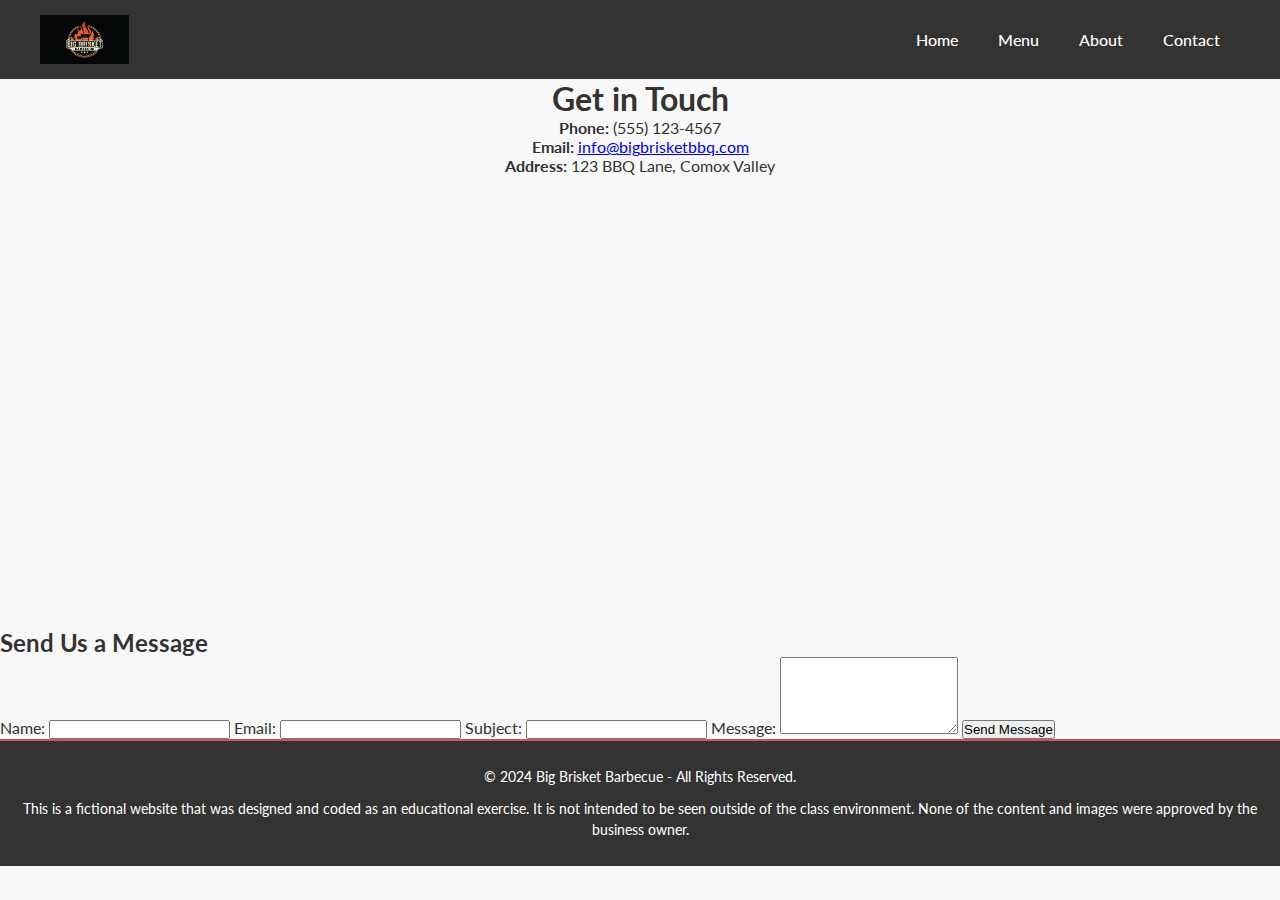
==== contact.html @ 1248a5b4 "Added contact page with contact info, Google map, and contact form." ====
<!DOCTYPE html>
<html lang="en">
<head>
    <meta charset="UTF-8">
    <meta name="viewport" content="width=device-width, initial-scale=1.0">
    <link rel="stylesheet" href="style.css">
    <link href="https://fonts.googleapis.com/css2?family=Oswald:wght@300;500&family=Lato:wght@400;700&display=swap" rel="stylesheet">
    <title>Contact Us - Big Brisket Barbecue</title>
</head>
<body>
    <!-- Header Section -->
    <header>
        <nav class="main-nav">
            <img src="images/logo.png" alt="Big Brisket Logo" class="logo">
            <input type="checkbox" id="menu-toggle" class="menu-toggle">
            <label for="menu-toggle" class="toggle-menu"><i class="fa fa-bars" aria-hidden="true"></i></label>
            <ul class="nav-links">
                <li><a href="homepage.html">Home</a></li>
                <li><a href="menu.html">Menu</a></li>
                <li><a href="about.html">About</a></li>
                <li><a href="contact.html">Contact</a></li>
            </ul>
        </nav>
    </header>

    <!-- Contact Section -->
    <section class="contact">
        <h1>Get in Touch</h1>
        <div class="contact-info">
            <p><strong>Phone:</strong> (555) 123-4567</p>
            <p><strong>Email:</strong> <a href="mailto:info@bigbrisketbbq.com">info@bigbrisketbbq.com</a></p>
            <p><strong>Address:</strong> 123 BBQ Lane, Comox Valley</p>
        </div>
        <!-- Embedded Google Map -->
        <div class="map">
            <iframe 
                src="https://www.google.com/maps/embed?pb=!1m18!1m12!1m3!1d3153.019963395917!2d-123.12164738468199!3d37.77926067975833!2m3!1f0!2f0!3f0!3m2!1i1024!2i768!4f13.1!3m3!1m2!1s0x8085808c0b0fbb33%3A0xa5f3b73c71a3e0f8!2sBBQ+Restaurant!5e0!3m2!1sen!2sus!4v1639536573056!5m2!1sen!2sus" 
                width="600" 
                height="450" 
                style="border:0;" 
                allowfullscreen="" 
                loading="lazy">
            </iframe>
        </div>
    </section>

    <!-- Contact Form Section -->
    <section class="contact-form">
        <h2>Send Us a Message</h2>
        <form action="submit_form.php" method="POST">
            <label for="name">Name:</label>
            <input type="text" id="name" name="name" required>

            <label for="email">Email:</label>
            <input type="email" id="email" name="email" required>

            <label for="subject">Subject:</label>
            <input type="text" id="subject" name="subject" required>

            <label for="message">Message:</label>
            <textarea id="message" name="message" rows="5" required></textarea>

            <button type="submit" class="btn-submit">Send Message</button>
        </form>
    </section>

    <!-- Footer -->
    <footer class="footer">
        <div class="footer-content">
            <p>&copy; 2024 Big Brisket Barbecue - All Rights Reserved.</p>
            <p>This is a fictional website that was designed and coded as an educational exercise. It is not intended to be seen outside of the class environment. None of the content and images were approved by the business owner.</p>
        </div>
    </footer>
</body>
</html>
---- style.css ----
/* Base Styles */
* {
    margin: 0;
    padding: 0;
    box-sizing: border-box;
}

body {
    font-family: 'Lato', sans-serif;
    background-color: #f8f8f8; /* Bright background */
    color: #333; /* Default text color */
}

/* Header and Navigation */
/* General Navigation Styles */
.main-nav {
    display: flex;
    justify-content: space-between; /* Space between logo and links */
    align-items: center; /* Center vertically */
    padding: 10px 20px;
    background-color: #333; /* Dark background */
    position: sticky; /* Sticky navbar */
    top: 0;
    z-index: 1000; /* Ensure it stays on top */
}

/* Logo */
.logo {
    max-width: 100px; /* Resize logo */
    height: auto;
}

/* Hide the Checkbox */
.menu-toggle {
    display: none; /* Hide the checkbox */
}

/* Hamburger Menu */
.toggle-menu {
    display: none; /* Hidden by default */
    color: white;
    font-size: 1.8rem;
    cursor: pointer;
    background: none;
    border: none;
}

/* Navigation Links */
.nav-links {
    list-style: none;
    display: flex; /* Default horizontal layout */
    gap: 20px; /* Space between links */
}

.nav-links a {
    color: white;
    text-decoration: none;
    font-weight: 500;
    font-size: 1rem;
    padding: 5px 10px;
    transition: background-color 0.3s ease;
}

.nav-links a:hover {
    background-color: #444;
    border-radius: 4px;
}

/* Mobile View */
@media (max-width: 768px) {
    .nav-links {
        display: none; /* Hide links by default */
        flex-direction: column; /* Stack links vertically */
        position: absolute;
        top: 60px; /* Place menu below header */
        right: 0;
        background-color: #333;
        width: 100%;
        border-radius: 5px;
        padding: 10px 0;
        z-index: 10;
        text-align: center;
    }

    .menu-toggle:checked ~ .nav-links {
        display: flex; /* Show menu when toggled */
    }

    .toggle-menu {
        display: block; /* Show hamburger icon in mobile */
    }
}

/* Desktop View */
@media (min-width: 768px) {
    .nav-links {
        display: flex; /* Always visible in desktop mode */
    }

    .toggle-menu {
        display: none; /* Hide hamburger icon in desktop */
    }
}

/* Hero Section */
.hero {
    text-align: center;
    padding: 20px; /* Add space around the section */
    background-color: #f5f5f5; /* Light background for contrast */
}

.hero h1 {
    font-size: 1.8rem; /* Slightly larger text for heading */
    color: #333; /* Dark gray text */
    margin-bottom: 10px; /* Space below heading */
}

.hero p {
    font-size: 1rem; /* Smaller text for subheading */
    color: #555; /* Medium gray text */
    margin-bottom: 20px; /* Space below paragraph */
}

/* Video Container */
.video-container {
    position: relative;
    width: 100%; /* Full width for responsiveness */
    padding-bottom: 56.25%; /* Maintain 16:9 aspect ratio */
    margin: 0 auto; /* Center the video */
    max-width: 600px; /* Limit maximum width for larger screens */
}

.video-container iframe {
    position: absolute;
    top: 0;
    left: 0;
    width: 100%;
    height: 100%;
    border: none; /* Remove default border */
    border-radius: 8px; /* Rounded corners */
}

/* Mobile View */



/* Testimonials Section */
.testimonial-container {
    padding: 20px;
    text-align: center;
    background-color: #fdf1e0;
    margin-top: 20px;
    border-radius: 8px;
}

.testimonial {
    background: #ffffff;
    padding: 15px;
    border-radius: 8px;
    margin: 15px auto;
    box-shadow: 0px 4px 8px rgba(0, 0, 0, 0.1);
    max-width: 90%;
    text-align: left;
}

.testimonial p {
    font-style: italic;
    color: #555;
    margin-bottom: 5px;
}

.testimonial span {
    display: block;
    text-align: right;
    font-weight: bold;
    margin-top: 5px;
    color: #333;
}

/* Upcoming Events Section */
.events {
    padding: 20px;
    background-color: #fdf1e0;
    text-align: center;
    border-radius: 8px;
    margin-top: 20px;
}

.events h2 {
    font-family: 'Oswald', sans-serif;
    color: #d9534f;
    font-size: 1.5rem;
    margin-bottom: 15px;
    border-bottom: 2px solid #d9534f;
    display: inline-block;
    padding-bottom: 5px;
}

.events p {
    color: #333;
    font-size: 1rem;
    margin: 10px 0;
}

/* Featured Dishes Section */
.featured-dishes {
    padding: 20px;
    text-align: center;
}

.carousel {
    display: flex;
    flex-direction: column; /* Stack items vertically for mobile */
    gap: 20px; /* Add spacing between items */
}

.carousel-item {
    max-width: 90%; /* Ensure the images fit within the screen */
    margin: 0 auto;
    box-shadow: 0px 4px 8px rgba(0, 0, 0, 0.1);
    border-radius: 8px; /* Add rounded corners */
}

.carousel-item img {
    width: 100%;
    border-radius: 8px;
    object-fit: cover; /* Ensure proper image scaling */
}

.carousel-item p {
    margin-top: 10px;
    font-size: 1rem;
    color: #333;
    text-align: center;
}


/* Footer Section */
.footer {
    padding: 20px;
    background-color: #333;
    color: white;
    text-align: center;
    font-size: 0.9rem;
    border-top: 2px solid #d9534f;
}

.footer-content p {
    margin: 10px 0;
    line-height: 1.5;
}
/* Desktop Styles */
@media (min-width: 768px) {
    .hero {
        padding: 30px; /* Increase padding for larger screens */
    }

    .hero h1 {
        font-size: 1.2rem; /* Increase font size */
    }

    .hero p {
        font-size: 1.2rem; /* Slightly larger text */
    }
}

  
    /* Testimonials Section */
    /* Centering "What Our Customers Say" in Desktop View */
@media (min-width: 768px) {
    .testimonials {
        text-align: center; /* Center-align the text */
        display: flex; /* Use flexbox for alignment */
        flex-direction: column; /* Keep content stacked vertically */
        justify-content: center; /* Center content vertically */
        align-items: center; /* Center content horizontally */
    }

    .testimonials h2 {
        margin: 20px 0; /* Add spacing around the heading */
        font-size: 2rem; /* Slightly larger font for desktop */
    }
}

    .testimonial p {
        font-size: 1.2rem;
        margin-bottom: 10px;
    }

    /* Upcoming Events Section */
    .events {
        padding: 40px 20px;
        max-width: 1200px;
        margin: 20px auto;
        box-shadow: 0px 6px 12px rgba(0, 0, 0, 0.1);
    }

    .events h2 {
        font-size: 2rem;
        margin-bottom: 20px;
        border-bottom: 3px solid #d9534f;
    }

    .events p {
        font-size: 1.2rem;
        margin: 10px 0;
    }

    /* Featured Dishes Section */
   /* Featured Dishes - Desktop Layout */
@media (min-width: 768px) {
    .featured-dishes {
        max-width: 1200px; /* Center the section within a container */
        margin: 0 auto; /* Align section to the center */
        padding: 40px 20px; /* Add spacing */
        text-align: center;
    }

    .carousel {
        display: flex; /* Arrange items in a row */
        justify-content: space-between; /* Add space between items */
        align-items: center; /* Align items vertically */
        flex-wrap: wrap; /* Allow wrapping if needed */
        gap: 20px; /* Add spacing between the items */
    }

    .carousel-item {
        flex: 1 1 calc(33.33% - 20px); /* Make each item take one-third of the row */
        max-width: calc(33.33% - 20px); /* Add max-width to ensure consistency */
        margin: 0; /* Remove extra margins */
        box-shadow: 0px 4px 8px rgba(0, 0, 0, 0.1); /* Soft shadow for cards */
        border-radius: 8px; /* Add rounded corners */
    }

    .carousel-item img {
        width: 100%; /* Ensure image takes full width of container */
        height: auto; /* Maintain aspect ratio */
        border-radius: 8px 8px 0 0; /* Rounded top corners */
    }

    .carousel-item p {
        margin-top: 10px;
        font-size: 1rem;
        color: #333;
        text-align: center; /* Keep text centered */
        padding: 10px; /* Add padding for better spacing */
    }
}


    /* Footer */
    @media (min-width: 768px) {
        .footer {
            padding: 20px 40px; /* Add more padding for desktop */
        }
    
        .footer-content {
            text-align: center; /* Center all text */
            display: flex;
            flex-direction: column; /* Stack content vertically */
            align-items: center; /* Ensure everything aligns in the center */
        }
    
        .footer-content p {
            margin: 10px 0; /* Add vertical spacing between paragraphs */
        }
    }
    /* General Styles */
body {
    font-family: 'Lato', sans-serif;
    margin: 0;
    padding: 0;
    background-color: #f8f8f8;
    color: #333;
}

h1, p {
    text-align: center;
}

/* Navigation Bar */
.main-nav {
    display: flex;
    align-items: center;
    justify-content: space-between;
    padding: 10px 15px;
    background-color: #333; /* Dark background */
    position: sticky; /* Stick to top */
    top: 0;
    z-index: 1000;
}

.logo {
    max-height: 50px;
}

.menu-toggle {
    display: none;
}

.toggle-menu {
    color: white;
    font-size: 1.5rem;
    cursor: pointer;
    display: block;
}

/* Navigation Links */
.nav-links {
    list-style: none;
    display: none; /* Hidden by default */
    flex-direction: column;
    position: absolute;
    top: 60px;
    right: 15px;
    background-color: #333;
    border-radius: 8px;
    padding: 10px;
    box-shadow: 0px 4px 8px rgba(0, 0, 0, 0.1);
}

.nav-links li {
    margin: 10px 0;
}

.nav-links a {
    text-decoration: none;
    color: white;
    font-weight: 500;
    transition: color 0.3s ease;
}

.nav-links a:hover {
    color: #d9534f; /* Accent color */
}

/* Show Navigation Links on Toggle */
.menu-toggle:checked ~ .nav-links {
    display: flex; /* Show menu */
}

/* Desktop Navigation */
@media (min-width: 768px) {
    .main-nav {
        display: flex;
        justify-content: space-between;
        align-items: center;
        padding: 10px 40px;
    }

    .toggle-menu {
        display: none; /* Hide hamburger menu */
    }

    .nav-links {
        display: flex; /* Show links horizontally */
        position: static;
        background-color: transparent;
        flex-direction: row;
        gap: 20px;
        box-shadow: none; /* Remove dropdown styling */
    }
}
/* Menu Items Section */
/* General Styles */
body {
    font-family: 'Lato', sans-serif;
    margin: 0;
    padding: 0;
    background-color: #f8f8f8;
    color: #333;
}

h1, p {
    text-align: center;
}

/* Navigation Bar */
.main-nav {
    display: flex;
    align-items: center;
    justify-content: space-between;
    padding: 10px 15px;
    background-color: #333; /* Dark background */
    position: sticky; /* Stick to top */
    top: 0;
    z-index: 1000;
}

.logo {
    max-height: 50px;
}

.menu-toggle {
    display: none;
}

.toggle-menu {
    color: white;
    font-size: 1.5rem;
    cursor: pointer;
    display: block;
}


/* Show Navigation Links on Toggle */
.menu-toggle:checked ~ .nav-links {
    display: flex; /* Show menu */
}

/* Desktop Navigation */
@media (min-width: 768px) {
    .main-nav {
        display: flex;
        justify-content: space-between;
        align-items: center;
        padding: 10px 40px;
    }

    .toggle-menu {
        display: none; /* Hide hamburger menu */
    }

    .nav-links {
        display: flex; /* Show links horizontally */
        position: static;
        background-color: transparent;
        flex-direction: row;
        gap: 20px;
        box-shadow: none; /* Remove dropdown styling */
    }
}

/* General Styles for Menu Section */
.menu-items {
    text-align: center;
    padding: 40px 20px;
}

.menu-items h2 {
    font-family: 'Oswald', sans-serif;
    color: #d9534f;
    margin-bottom: 10px;
}

/* Mobile Menu Navigation */
.menu-nav {
    display: flex;
    flex-direction: column; /* Stack buttons vertically */
    align-items: center; /* Center-align the buttons */
    gap: 15px; /* Space between buttons */
    margin: 20px 0; /* Add margin for spacing */
}

.menu-nav a {
    display: inline-block; /* Ensure proper button structure */
    color: #d9534f; /* Button text color */
    font-weight: bold;
    text-decoration: none;
    border: 2px solid #d9534f; /* Button border color */
    padding: 10px 15px; /* Button padding for size */
    border-radius: 10px; /* Rounded corners for buttons */
    text-align: center;
    transition: all 0.3s ease-in-out; /* Smooth hover effect */
    width: 90%; /* Full-width buttons with slight margin */
    max-width: 300px; /* Cap button width */
}

.menu-nav a:hover {
    background-color: #d9534f; /* Fill background on hover */
    color: white; /* Text color on hover */
    transform: scale(1.05); /* Slight hover animation */
}

.menu-category {
    background: white;
    padding: 20px;
    margin-bottom: 20px;
    border-radius: 10px;
    box-shadow: 0 4px 8px rgba(0, 0, 0, 0.1);
    text-align: left;
}

.menu-category h3 {
    color: #d9534f;
    font-family: 'Oswald', sans-serif;
    border-bottom: 3px solid #d9534f;
    padding-bottom: 5px;
    margin-bottom: 15px;
}

.menu-category li {
    margin-bottom: 15px;
}

.menu-category li strong {
    display: block;
    margin-bottom: 5px;
}

.menu-category li p {
    margin-left: 15px;
    color: #555;
}

.badge {
    background-color: #d9534f;
    color: white;
    padding: 2px 6px;
    border-radius: 5px;
    font-size: 0.9rem;
}

/* Footer */
.footer {
    background-color: #333;
    color: white;
    text-align: center;
    padding: 20px;
}

.footer p {
    margin: 5px 0;
}

/* Desktop-Specific Styles */
@media (min-width: 768px) {
    .nav-links {
        display: flex;
        gap: 20px;
    }

    .menu-category {
        display: grid;
        grid-template-columns: repeat(2, 1fr);
        gap: 20px;
        text-align: left;
    }

    .menu-category h3 {
        grid-column: span 2;
        text-align: center;
    }

    .menu-items {
        max-width: 1200px;
        margin: 0 auto;
    }
}

/* Mobile-Specific Styles */
@media (max-width: 768px) {
    .menu-toggle {
        display: block;
    }

    .nav-links {
        display: none;
        flex-direction: column;
        background-color: #333;
        position: absolute;
        top: 60px;
        right: 10px;
        width: 200px;
        border-radius: 5px;
        padding: 10px;
    }

    .menu-toggle:checked ~ .nav-links {
        display: flex;
    }

    .hamburger-icon {
        font-size: 1.5rem;
        color: white;
        cursor: pointer;
    }

    .menu-category {
        text-align: center;
    }

    .menu-category h3 {
        text-align: center;
    }

    .menu-category li p {
        text-align: center;
    }
}
/* Hide the checkbox used for mobile menu toggle */
.menu-toggle {
    display: none; /* Completely hide the checkbox */
}


.footer {
    background-color: #333;
    color: white;
    text-align: center;
    padding: 20px;
}

.footer-content p {
    margin: 5px 0;
    line-height: 1.5;
    font-size: 0.9rem;
}
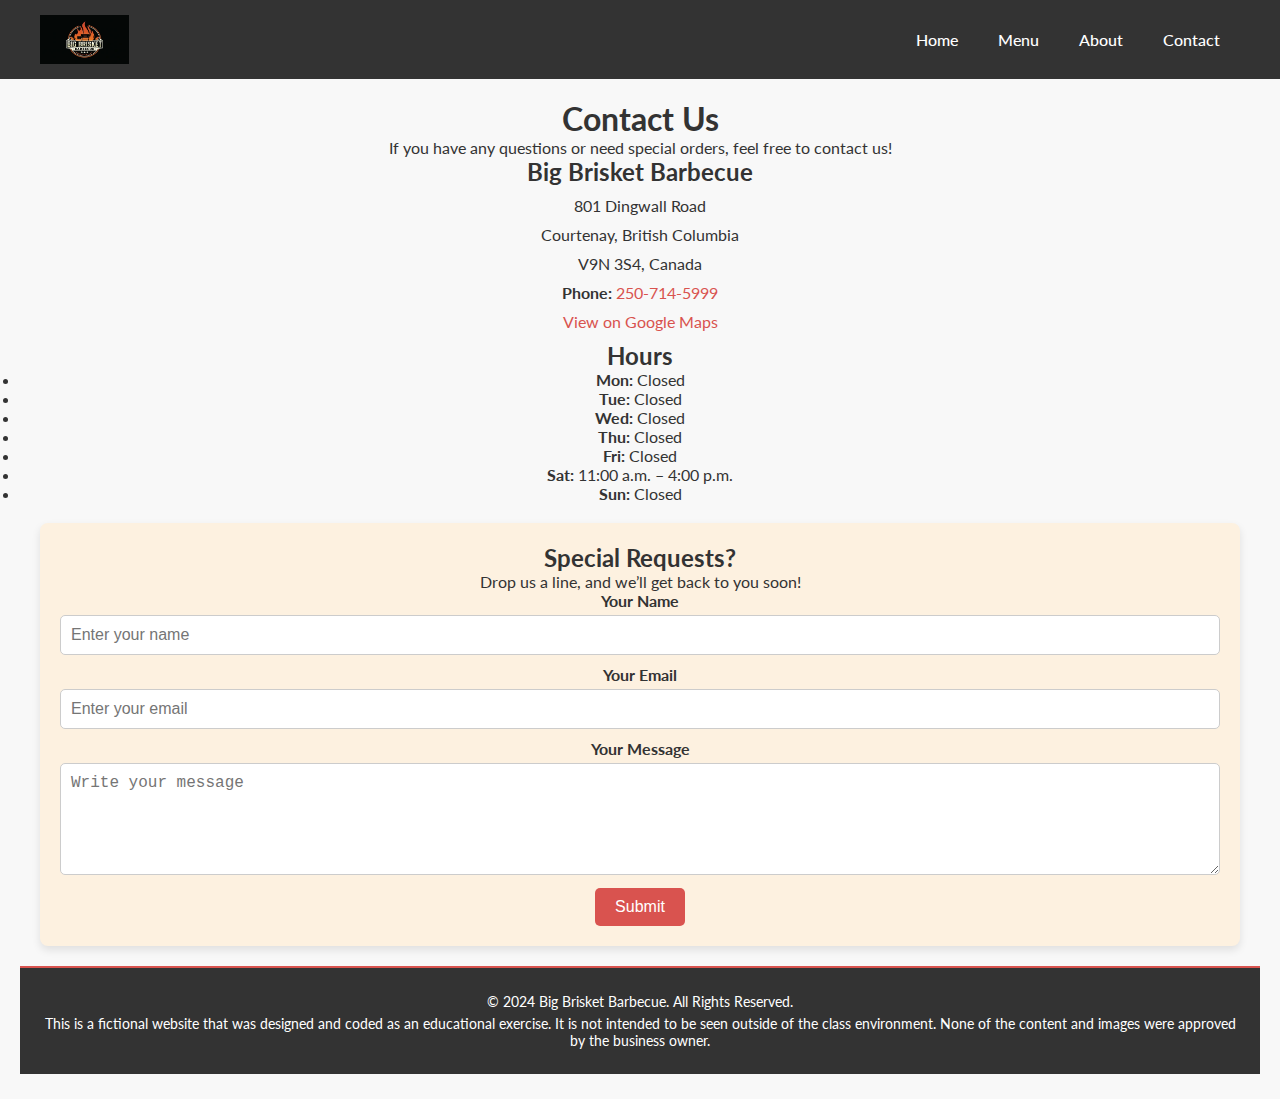
==== commit 4acf902c: "add responsive navigation bar with pure CSS for mobile and desktop  Changes:" ====
--- a/contact.html
+++ b/contact.html
@@ -3,17 +3,17 @@
 <head>
     <meta charset="UTF-8">
     <meta name="viewport" content="width=device-width, initial-scale=1.0">
+    <title>Contact Us - Big Brisket Barbecue</title>
     <link rel="stylesheet" href="style.css">
-    <link href="https://fonts.googleapis.com/css2?family=Oswald:wght@300;500&family=Lato:wght@400;700&display=swap" rel="stylesheet">
-    <title>Contact Us - Big Brisket Barbecue</title>
+    <link href="https://fonts.googleapis.com/css2?family=Lato:wght@400;700&family=Oswald:wght@400;700&display=swap" rel="stylesheet">
 </head>
 <body>
-    <!-- Header Section -->
+    <!-- Navigation Bar -->
     <header>
         <nav class="main-nav">
             <img src="images/logo.png" alt="Big Brisket Logo" class="logo">
             <input type="checkbox" id="menu-toggle" class="menu-toggle">
-            <label for="menu-toggle" class="toggle-menu"><i class="fa fa-bars" aria-hidden="true"></i></label>
+            <label for="menu-toggle" class="toggle-menu">&#9776;</label>
             <ul class="nav-links">
                 <li><a href="homepage.html">Home</a></li>
                 <li><a href="menu.html">Menu</a></li>
@@ -25,51 +25,63 @@
 
     <!-- Contact Section -->
     <section class="contact">
-        <h1>Get in Touch</h1>
+        <div class="contact-header">
+            <h1>Contact Us</h1>
+            <p>If you have any questions or need special orders, feel free to contact us!</p>
+        </div>
+
         <div class="contact-info">
-            <p><strong>Phone:</strong> (555) 123-4567</p>
-            <p><strong>Email:</strong> <a href="mailto:info@bigbrisketbbq.com">info@bigbrisketbbq.com</a></p>
-            <p><strong>Address:</strong> 123 BBQ Lane, Comox Valley</p>
+            <!-- Address Section -->
+            <div class="address">
+                <h2>Big Brisket Barbecue</h2>
+                <p>801 Dingwall Road</p>
+                <p>Courtenay, British Columbia</p>
+                <p>V9N 3S4, Canada</p>
+                <p><strong>Phone:</strong> <a href="tel:+12507145999">250-714-5999</a></p>
+                <p><a href="https://maps.app.goo.gl/GcPsUvHPYrSBMz1x8" target="_blank">View on Google Maps</a></p>
+            </div>
+
+            <!-- Hours Section -->
+            <div class="hours">
+                <h2>Hours</h2>
+                <ul>
+                    <li><strong>Mon:</strong> Closed</li>
+                    <li><strong>Tue:</strong> Closed</li>
+                    <li><strong>Wed:</strong> Closed</li>
+                    <li><strong>Thu:</strong> Closed</li>
+                    <li><strong>Fri:</strong> Closed</li>
+                    <li><strong>Sat:</strong> 11:00 a.m. – 4:00 p.m.</li>
+                    <li><strong>Sun:</strong> Closed</li>
+                </ul>
+            </div>
         </div>
-        <!-- Embedded Google Map -->
-        <div class="map">
-            <iframe 
-                src="https://www.google.com/maps/embed?pb=!1m18!1m12!1m3!1d3153.019963395917!2d-123.12164738468199!3d37.77926067975833!2m3!1f0!2f0!3f0!3m2!1i1024!2i768!4f13.1!3m3!1m2!1s0x8085808c0b0fbb33%3A0xa5f3b73c71a3e0f8!2sBBQ+Restaurant!5e0!3m2!1sen!2sus!4v1639536573056!5m2!1sen!2sus" 
-                width="600" 
-                height="450" 
-                style="border:0;" 
-                allowfullscreen="" 
-                loading="lazy">
-            </iframe>
+
+        <!-- Contact Form Section -->
+        <div class="contact-form">
+            <h2>Special Requests?</h2>
+            <p>Drop us a line, and we’ll get back to you soon!</p>
+            <form>
+                <div class="form-group">
+                    <label for="name">Your Name</label>
+                    <input type="text" id="name" name="name" placeholder="Enter your name" required>
+                </div>
+                <div class="form-group">
+                    <label for="email">Your Email</label>
+                    <input type="email" id="email" name="email" placeholder="Enter your email" required>
+                </div>
+                <div class="form-group">
+                    <label for="message">Your Message</label>
+                    <textarea id="message" name="message" placeholder="Write your message" rows="5" required></textarea>
+                </div>
+                <button type="submit" class="btn-submit">Submit</button>
+            </form>
         </div>
+
+        <!-- Footer Section -->
+        <footer class="footer">
+            <p>&copy; 2024 Big Brisket Barbecue. All Rights Reserved.</p>
+            <p>This is a fictional website that was designed and coded as an educational exercise. It is not intended to be seen outside of the class environment. None of the content and images were approved by the business owner.</p>
+        </footer>
     </section>
-
-    <!-- Contact Form Section -->
-    <section class="contact-form">
-        <h2>Send Us a Message</h2>
-        <form action="submit_form.php" method="POST">
-            <label for="name">Name:</label>
-            <input type="text" id="name" name="name" required>
-
-            <label for="email">Email:</label>
-            <input type="email" id="email" name="email" required>
-
-            <label for="subject">Subject:</label>
-            <input type="text" id="subject" name="subject" required>
-
-            <label for="message">Message:</label>
-            <textarea id="message" name="message" rows="5" required></textarea>
-
-            <button type="submit" class="btn-submit">Send Message</button>
-        </form>
-    </section>
-
-    <!-- Footer -->
-    <footer class="footer">
-        <div class="footer-content">
-            <p>&copy; 2024 Big Brisket Barbecue - All Rights Reserved.</p>
-            <p>This is a fictional website that was designed and coded as an educational exercise. It is not intended to be seen outside of the class environment. None of the content and images were approved by the business owner.</p>
-        </div>
-    </footer>
 </body>
 </html>
--- a/style.css
+++ b/style.css
@@ -706,3 +706,70 @@
     line-height: 1.5;
     font-size: 0.9rem;
 }
+/* Contact Section */
+.contact {
+    text-align: center;
+    padding: 20px;
+}
+
+.contact-info p {
+    margin: 10px 0;
+    font-size: 1rem;
+    color: #333;
+}
+
+.contact-info a {
+    color: #d9534f;
+    text-decoration: none;
+}
+
+.contact-info a:hover {
+    text-decoration: underline;
+}
+
+/* Map */
+.map iframe {
+    width: 100%;
+    height: 300px;
+    border-radius: 8px;
+    margin: 20px 0;
+}
+
+/* Contact Form */
+.contact-form {
+    padding: 20px;
+    background-color: #fdf1e0;
+    border-radius: 8px;
+    margin: 20px;
+    box-shadow: 0px 4px 8px rgba(0, 0, 0, 0.1);
+}
+
+.contact-form label {
+    display: block;
+    margin-bottom: 5px;
+    font-weight: bold;
+}
+
+.contact-form input,
+.contact-form textarea {
+    width: 100%;
+    padding: 10px;
+    margin-bottom: 10px;
+    border: 1px solid #ccc;
+    border-radius: 5px;
+    font-size: 1rem;
+}
+
+.contact-form button {
+    background-color: #d9534f;
+    color: white;
+    border: none;
+    padding: 10px 20px;
+    font-size: 1rem;
+    border-radius: 5px;
+    cursor: pointer;
+}
+
+.contact-form button:hover {
+    background-color: #c43d37;
+}
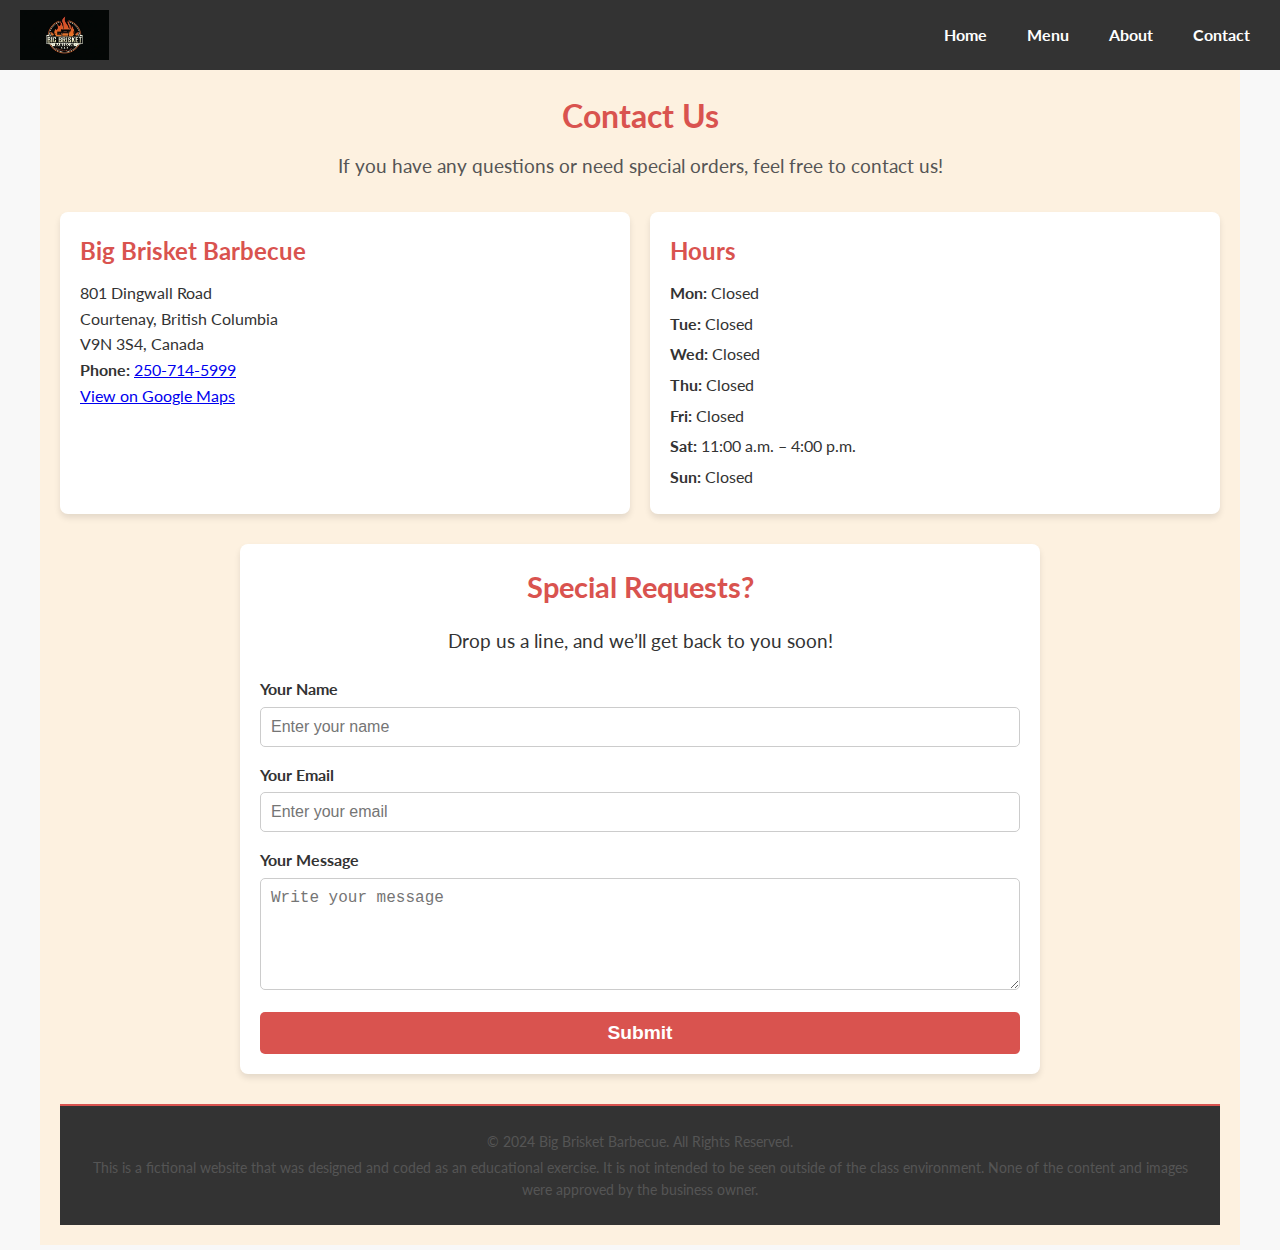
==== commit fc8d018c: "updatee index .html" ====
--- a/contact.html
+++ b/contact.html
@@ -15,7 +15,7 @@
             <input type="checkbox" id="menu-toggle" class="menu-toggle">
             <label for="menu-toggle" class="toggle-menu">&#9776;</label>
             <ul class="nav-links">
-                <li><a href="homepage.html">Home</a></li>
+                <li><a href="index.html">Home</a></li>
                 <li><a href="menu.html">Menu</a></li>
                 <li><a href="about.html">About</a></li>
                 <li><a href="contact.html">Contact</a></li>
--- a/style.css
+++ b/style.css
@@ -1,4 +1,4 @@
-/* Base Styles */
+/* General Reset */
 * {
     margin: 0;
     padding: 0;
@@ -7,56 +7,57 @@
 
 body {
     font-family: 'Lato', sans-serif;
-    background-color: #f8f8f8; /* Bright background */
-    color: #333; /* Default text color */
-}
-
-/* Header and Navigation */
-/* General Navigation Styles */
+    background-color: #f8f8f8;
+    color: #333;
+}
+
+/* General Styles */
+* {
+    margin: 0;
+    padding: 0;
+    box-sizing: border-box;
+}
+
+body {
+    font-family: 'Lato', sans-serif;
+    background-color: #f8f8f8;
+    color: #333;
+    line-height: 1.6;
+}
+
+/* Header */
 .main-nav {
     display: flex;
-    justify-content: space-between; /* Space between logo and links */
-    align-items: center; /* Center vertically */
+    align-items: center;
+    justify-content: space-between;
     padding: 10px 20px;
-    background-color: #333; /* Dark background */
-    position: sticky; /* Sticky navbar */
+    background-color: #333;
+    position: sticky;
     top: 0;
-    z-index: 1000; /* Ensure it stays on top */
-}
-
-/* Logo */
+    z-index: 1000;
+}
+
 .logo {
-    max-width: 100px; /* Resize logo */
-    height: auto;
-}
-
-/* Hide the Checkbox */
-.menu-toggle {
-    display: none; /* Hide the checkbox */
-}
-
-/* Hamburger Menu */
+    max-height: 50px;
+}
+
 .toggle-menu {
-    display: none; /* Hidden by default */
-    color: white;
-    font-size: 1.8rem;
+    display: none;
+    color: white;
+    font-size: 1.5rem;
     cursor: pointer;
-    background: none;
-    border: none;
-}
-
-/* Navigation Links */
+}
+
 .nav-links {
+    display: flex;
+    gap: 15px;
     list-style: none;
-    display: flex; /* Default horizontal layout */
-    gap: 20px; /* Space between links */
 }
 
 .nav-links a {
     color: white;
     text-decoration: none;
-    font-weight: 500;
-    font-size: 1rem;
+    font-weight: bold;
     padding: 5px 10px;
     transition: background-color 0.3s ease;
 }
@@ -65,69 +66,63 @@
     background-color: #444;
     border-radius: 4px;
 }
+iframe {
+    border: none; /* Removes the border around the iframe */
+}
+
 
 /* Mobile View */
 @media (max-width: 768px) {
     .nav-links {
-        display: none; /* Hide links by default */
-        flex-direction: column; /* Stack links vertically */
+        display: none;
+        flex-direction: column;
         position: absolute;
-        top: 60px; /* Place menu below header */
+        top: 60px;
         right: 0;
         background-color: #333;
         width: 100%;
-        border-radius: 5px;
         padding: 10px 0;
-        z-index: 10;
         text-align: center;
     }
 
     .menu-toggle:checked ~ .nav-links {
-        display: flex; /* Show menu when toggled */
+        display: flex;
     }
 
     .toggle-menu {
-        display: block; /* Show hamburger icon in mobile */
-    }
-}
-
-/* Desktop View */
-@media (min-width: 768px) {
-    .nav-links {
-        display: flex; /* Always visible in desktop mode */
-    }
-
-    .toggle-menu {
-        display: none; /* Hide hamburger icon in desktop */
+        display: block;
     }
 }
 
 /* Hero Section */
 .hero {
     text-align: center;
-    padding: 20px; /* Add space around the section */
-    background-color: #f5f5f5; /* Light background for contrast */
+    padding: 20px;
+    background-color: #f5f5f5;
 }
 
 .hero h1 {
-    font-size: 1.8rem; /* Slightly larger text for heading */
-    color: #333; /* Dark gray text */
-    margin-bottom: 10px; /* Space below heading */
+    font-size: 2rem;
+    color: #333;
+    margin-bottom: 10px;
 }
 
 .hero p {
-    font-size: 1rem; /* Smaller text for subheading */
-    color: #555; /* Medium gray text */
-    margin-bottom: 20px; /* Space below paragraph */
-}
-
-/* Video Container */
+    font-size: 1.2rem;
+    color: #555;
+    margin-bottom: 20px;
+}
+
+/* Video Section */
 .video-container {
     position: relative;
-    width: 100%; /* Full width for responsiveness */
-    padding-bottom: 56.25%; /* Maintain 16:9 aspect ratio */
-    margin: 0 auto; /* Center the video */
-    max-width: 600px; /* Limit maximum width for larger screens */
+    width: 100%;
+    padding-bottom: 56.25%;
+    margin: 20px auto;
+    max-width: 600px;
+    border-radius: 8px;
+    overflow: hidden;
+    box-shadow: 0px 4px 8px rgba(0, 0, 0, 0.1);
 }
 
 .video-container iframe {
@@ -136,479 +131,134 @@
     left: 0;
     width: 100%;
     height: 100%;
-    border: none; /* Remove default border */
-    border-radius: 8px; /* Rounded corners */
-}
-
-/* Mobile View */
-
-
+    border: none;
+}
 
 /* Testimonials Section */
 .testimonial-container {
-    padding: 20px;
-    text-align: center;
-    background-color: #fdf1e0;
-    margin-top: 20px;
-    border-radius: 8px;
-}
-
+    text-align: center;
+    background-color: #fdf1e0; /* Light warm background */
+    padding: 20px;
+    border-radius: 8px; /* Rounded corners */
+    margin: 20px auto;
+    max-width: 800px; /* Center the container and set a max width */
+    box-shadow: 0px 4px 8px rgba(0, 0, 0, 0.1); /* Add subtle shadow */
+}
+
+
+
+/* Individual Testimonial */
 .testimonial {
-    background: #ffffff;
-    padding: 15px;
-    border-radius: 8px;
-    margin: 15px auto;
-    box-shadow: 0px 4px 8px rgba(0, 0, 0, 0.1);
-    max-width: 90%;
-    text-align: left;
-}
-
+    background: #ffffff; /* White card background */
+    padding: 10px;
+    border-radius: 8px;
+    margin: 15px auto; /* Vertical spacing between testimonials */
+    max-width: 600px; /* Limit the width of each testimonial */
+    box-shadow: 0px 4px 8px rgba(0, 0, 0, 0.1); /* Card shadow */
+    display: flex; /* Use flexbox for better alignment */
+    flex-direction: column; /* Stack content vertically */
+    justify-content: space-between; /* Space between text and signature */
+    gap: 10px;
+}
+.testimonials h2{
+    text-align: center;
+}
+/* Testimonial Text */
 .testimonial p {
     font-style: italic;
     color: #555;
-    margin-bottom: 5px;
-}
-
+    font-size: 1.1rem;
+    line-height: 1.6;
+    margin: 0;
+}
+
+/* Testimonial Signature */
 .testimonial span {
-    display: block;
     text-align: right;
     font-weight: bold;
-    margin-top: 5px;
-    color: #333;
-}
-
+    margin-top: 10px;
+    font-size: 1rem;
+    color: #333;
+}
+
+/* Desktop-specific Media Query */
+@media (min-width: 768px) {
+    .testimonial-container {
+        max-width: 1200px; /* Adjust width for desktop view */
+    }
+
+    .testimonial {
+        flex: 0 0 calc(50% - 20px); /* Two testimonials per row */
+        padding: 25px; /* Increase padding for desktop */
+    }
+}
+
+/* Mobile-specific Styles */
+@media (max-width: 768px) {
+    .testimonial {
+        flex: 0 0 100%; /* Full width for smaller screens */
+    }
+}
+/* Mobile-specific Styles */
+@media (max-width: 768px) {
+    .testimonial {
+        flex: 0 0 100%; /* Full width for smaller screens */
+    }
+}
 /* Upcoming Events Section */
 .events {
+    text-align: center;
     padding: 20px;
     background-color: #fdf1e0;
-    text-align: center;
-    border-radius: 8px;
-    margin-top: 20px;
+    border-radius: 8px;
+    margin: 20px auto;
+    max-width: 800px;
 }
 
 .events h2 {
     font-family: 'Oswald', sans-serif;
     color: #d9534f;
-    font-size: 1.5rem;
-    margin-bottom: 15px;
-    border-bottom: 2px solid #d9534f;
-    display: inline-block;
-    padding-bottom: 5px;
+    font-size: 1.8rem;
+    margin-bottom: 10px;
 }
 
 .events p {
     color: #333;
-    font-size: 1rem;
+    font-size: 1.2rem;
     margin: 10px 0;
 }
 
 /* Featured Dishes Section */
 .featured-dishes {
-    padding: 20px;
-    text-align: center;
+    text-align: center;
+    padding: 20px;
+    margin: 20px auto;
 }
 
 .carousel {
     display: flex;
-    flex-direction: column; /* Stack items vertically for mobile */
-    gap: 20px; /* Add spacing between items */
+    flex-direction: column;
+    gap: 20px;
 }
 
 .carousel-item {
-    max-width: 90%; /* Ensure the images fit within the screen */
+    max-width: 90%;
     margin: 0 auto;
     box-shadow: 0px 4px 8px rgba(0, 0, 0, 0.1);
-    border-radius: 8px; /* Add rounded corners */
+    border-radius: 8px;
 }
 
 .carousel-item img {
     width: 100%;
-    border-radius: 8px;
-    object-fit: cover; /* Ensure proper image scaling */
+    height: auto;
+    border-radius: 8px;
+    object-fit: cover;
 }
 
 .carousel-item p {
     margin-top: 10px;
     font-size: 1rem;
     color: #333;
-    text-align: center;
-}
-
-
-/* Footer Section */
-.footer {
-    padding: 20px;
-    background-color: #333;
-    color: white;
-    text-align: center;
-    font-size: 0.9rem;
-    border-top: 2px solid #d9534f;
-}
-
-.footer-content p {
-    margin: 10px 0;
-    line-height: 1.5;
-}
-/* Desktop Styles */
-@media (min-width: 768px) {
-    .hero {
-        padding: 30px; /* Increase padding for larger screens */
-    }
-
-    .hero h1 {
-        font-size: 1.2rem; /* Increase font size */
-    }
-
-    .hero p {
-        font-size: 1.2rem; /* Slightly larger text */
-    }
-}
-
-  
-    /* Testimonials Section */
-    /* Centering "What Our Customers Say" in Desktop View */
-@media (min-width: 768px) {
-    .testimonials {
-        text-align: center; /* Center-align the text */
-        display: flex; /* Use flexbox for alignment */
-        flex-direction: column; /* Keep content stacked vertically */
-        justify-content: center; /* Center content vertically */
-        align-items: center; /* Center content horizontally */
-    }
-
-    .testimonials h2 {
-        margin: 20px 0; /* Add spacing around the heading */
-        font-size: 2rem; /* Slightly larger font for desktop */
-    }
-}
-
-    .testimonial p {
-        font-size: 1.2rem;
-        margin-bottom: 10px;
-    }
-
-    /* Upcoming Events Section */
-    .events {
-        padding: 40px 20px;
-        max-width: 1200px;
-        margin: 20px auto;
-        box-shadow: 0px 6px 12px rgba(0, 0, 0, 0.1);
-    }
-
-    .events h2 {
-        font-size: 2rem;
-        margin-bottom: 20px;
-        border-bottom: 3px solid #d9534f;
-    }
-
-    .events p {
-        font-size: 1.2rem;
-        margin: 10px 0;
-    }
-
-    /* Featured Dishes Section */
-   /* Featured Dishes - Desktop Layout */
-@media (min-width: 768px) {
-    .featured-dishes {
-        max-width: 1200px; /* Center the section within a container */
-        margin: 0 auto; /* Align section to the center */
-        padding: 40px 20px; /* Add spacing */
-        text-align: center;
-    }
-
-    .carousel {
-        display: flex; /* Arrange items in a row */
-        justify-content: space-between; /* Add space between items */
-        align-items: center; /* Align items vertically */
-        flex-wrap: wrap; /* Allow wrapping if needed */
-        gap: 20px; /* Add spacing between the items */
-    }
-
-    .carousel-item {
-        flex: 1 1 calc(33.33% - 20px); /* Make each item take one-third of the row */
-        max-width: calc(33.33% - 20px); /* Add max-width to ensure consistency */
-        margin: 0; /* Remove extra margins */
-        box-shadow: 0px 4px 8px rgba(0, 0, 0, 0.1); /* Soft shadow for cards */
-        border-radius: 8px; /* Add rounded corners */
-    }
-
-    .carousel-item img {
-        width: 100%; /* Ensure image takes full width of container */
-        height: auto; /* Maintain aspect ratio */
-        border-radius: 8px 8px 0 0; /* Rounded top corners */
-    }
-
-    .carousel-item p {
-        margin-top: 10px;
-        font-size: 1rem;
-        color: #333;
-        text-align: center; /* Keep text centered */
-        padding: 10px; /* Add padding for better spacing */
-    }
-}
-
-
-    /* Footer */
-    @media (min-width: 768px) {
-        .footer {
-            padding: 20px 40px; /* Add more padding for desktop */
-        }
-    
-        .footer-content {
-            text-align: center; /* Center all text */
-            display: flex;
-            flex-direction: column; /* Stack content vertically */
-            align-items: center; /* Ensure everything aligns in the center */
-        }
-    
-        .footer-content p {
-            margin: 10px 0; /* Add vertical spacing between paragraphs */
-        }
-    }
-    /* General Styles */
-body {
-    font-family: 'Lato', sans-serif;
-    margin: 0;
-    padding: 0;
-    background-color: #f8f8f8;
-    color: #333;
-}
-
-h1, p {
-    text-align: center;
-}
-
-/* Navigation Bar */
-.main-nav {
-    display: flex;
-    align-items: center;
-    justify-content: space-between;
-    padding: 10px 15px;
-    background-color: #333; /* Dark background */
-    position: sticky; /* Stick to top */
-    top: 0;
-    z-index: 1000;
-}
-
-.logo {
-    max-height: 50px;
-}
-
-.menu-toggle {
-    display: none;
-}
-
-.toggle-menu {
-    color: white;
-    font-size: 1.5rem;
-    cursor: pointer;
-    display: block;
-}
-
-/* Navigation Links */
-.nav-links {
-    list-style: none;
-    display: none; /* Hidden by default */
-    flex-direction: column;
-    position: absolute;
-    top: 60px;
-    right: 15px;
-    background-color: #333;
-    border-radius: 8px;
-    padding: 10px;
-    box-shadow: 0px 4px 8px rgba(0, 0, 0, 0.1);
-}
-
-.nav-links li {
-    margin: 10px 0;
-}
-
-.nav-links a {
-    text-decoration: none;
-    color: white;
-    font-weight: 500;
-    transition: color 0.3s ease;
-}
-
-.nav-links a:hover {
-    color: #d9534f; /* Accent color */
-}
-
-/* Show Navigation Links on Toggle */
-.menu-toggle:checked ~ .nav-links {
-    display: flex; /* Show menu */
-}
-
-/* Desktop Navigation */
-@media (min-width: 768px) {
-    .main-nav {
-        display: flex;
-        justify-content: space-between;
-        align-items: center;
-        padding: 10px 40px;
-    }
-
-    .toggle-menu {
-        display: none; /* Hide hamburger menu */
-    }
-
-    .nav-links {
-        display: flex; /* Show links horizontally */
-        position: static;
-        background-color: transparent;
-        flex-direction: row;
-        gap: 20px;
-        box-shadow: none; /* Remove dropdown styling */
-    }
-}
-/* Menu Items Section */
-/* General Styles */
-body {
-    font-family: 'Lato', sans-serif;
-    margin: 0;
-    padding: 0;
-    background-color: #f8f8f8;
-    color: #333;
-}
-
-h1, p {
-    text-align: center;
-}
-
-/* Navigation Bar */
-.main-nav {
-    display: flex;
-    align-items: center;
-    justify-content: space-between;
-    padding: 10px 15px;
-    background-color: #333; /* Dark background */
-    position: sticky; /* Stick to top */
-    top: 0;
-    z-index: 1000;
-}
-
-.logo {
-    max-height: 50px;
-}
-
-.menu-toggle {
-    display: none;
-}
-
-.toggle-menu {
-    color: white;
-    font-size: 1.5rem;
-    cursor: pointer;
-    display: block;
-}
-
-
-/* Show Navigation Links on Toggle */
-.menu-toggle:checked ~ .nav-links {
-    display: flex; /* Show menu */
-}
-
-/* Desktop Navigation */
-@media (min-width: 768px) {
-    .main-nav {
-        display: flex;
-        justify-content: space-between;
-        align-items: center;
-        padding: 10px 40px;
-    }
-
-    .toggle-menu {
-        display: none; /* Hide hamburger menu */
-    }
-
-    .nav-links {
-        display: flex; /* Show links horizontally */
-        position: static;
-        background-color: transparent;
-        flex-direction: row;
-        gap: 20px;
-        box-shadow: none; /* Remove dropdown styling */
-    }
-}
-
-/* General Styles for Menu Section */
-.menu-items {
-    text-align: center;
-    padding: 40px 20px;
-}
-
-.menu-items h2 {
-    font-family: 'Oswald', sans-serif;
-    color: #d9534f;
-    margin-bottom: 10px;
-}
-
-/* Mobile Menu Navigation */
-.menu-nav {
-    display: flex;
-    flex-direction: column; /* Stack buttons vertically */
-    align-items: center; /* Center-align the buttons */
-    gap: 15px; /* Space between buttons */
-    margin: 20px 0; /* Add margin for spacing */
-}
-
-.menu-nav a {
-    display: inline-block; /* Ensure proper button structure */
-    color: #d9534f; /* Button text color */
-    font-weight: bold;
-    text-decoration: none;
-    border: 2px solid #d9534f; /* Button border color */
-    padding: 10px 15px; /* Button padding for size */
-    border-radius: 10px; /* Rounded corners for buttons */
-    text-align: center;
-    transition: all 0.3s ease-in-out; /* Smooth hover effect */
-    width: 90%; /* Full-width buttons with slight margin */
-    max-width: 300px; /* Cap button width */
-}
-
-.menu-nav a:hover {
-    background-color: #d9534f; /* Fill background on hover */
-    color: white; /* Text color on hover */
-    transform: scale(1.05); /* Slight hover animation */
-}
-
-.menu-category {
-    background: white;
-    padding: 20px;
-    margin-bottom: 20px;
-    border-radius: 10px;
-    box-shadow: 0 4px 8px rgba(0, 0, 0, 0.1);
-    text-align: left;
-}
-
-.menu-category h3 {
-    color: #d9534f;
-    font-family: 'Oswald', sans-serif;
-    border-bottom: 3px solid #d9534f;
-    padding-bottom: 5px;
-    margin-bottom: 15px;
-}
-
-.menu-category li {
-    margin-bottom: 15px;
-}
-
-.menu-category li strong {
-    display: block;
-    margin-bottom: 5px;
-}
-
-.menu-category li p {
-    margin-left: 15px;
-    color: #555;
-}
-
-.badge {
-    background-color: #d9534f;
-    color: white;
-    padding: 2px 6px;
-    border-radius: 5px;
-    font-size: 0.9rem;
 }
 
 /* Footer */
@@ -617,159 +267,316 @@
     color: white;
     text-align: center;
     padding: 20px;
+    border-top: 2px solid #d9534f;
 }
 
 .footer p {
     margin: 5px 0;
-}
-
-/* Desktop-Specific Styles */
+    font-size: 0.9rem;
+}
+
+/* Desktop Styles */
 @media (min-width: 768px) {
+    .carousel {
+        flex-direction: row;
+        justify-content: space-between;
+    }
+
+    .carousel-item {
+        flex: 1 1 calc(33.33% - 20px);
+    }
+}
+
+/* Mobile Navigation */
+.main-nav {
+    display: flex;
+    justify-content: space-between;
+    align-items: center;
+    padding: 10px 20px;
+    background-color: #333;
+    position: sticky;
+    top: 0;
+    z-index: 1000;
+}
+
+.logo {
+    max-height: 50px;
+}
+
+#menu-toggle {
+    display: none; /* Hide the checkbox */
+}
+
+.toggle-menu {
+    display: none; /* Hidden by default */
+    color: white;
+    font-size: 1.8rem;
+    cursor: pointer;
+}
+
+.nav-links {
+    list-style: none;
+    display: flex;
+    gap: 20px;
+}
+
+.nav-links a {
+    color: white;
+    text-decoration: none;
+    font-weight: bold;
+}
+
+.nav-links a:hover {
+    color: #d9534f;
+}
+
+/* Mobile Navigation */
+@media (max-width: 768px) {
+    .toggle-menu {
+        display: block; /* Show the hamburger icon */
+    }
+
     .nav-links {
-        display: flex;
-        gap: 20px;
-    }
-
-    .menu-category {
-        display: grid;
-        grid-template-columns: repeat(2, 1fr);
-        gap: 20px;
-        text-align: left;
-    }
-
-    .menu-category h3 {
-        grid-column: span 2;
-        text-align: center;
-    }
-
-    .menu-items {
-        max-width: 1200px;
-        margin: 0 auto;
-    }
-}
-
-/* Mobile-Specific Styles */
-@media (max-width: 768px) {
-    .menu-toggle {
-        display: block;
-    }
-
-    .nav-links {
-        display: none;
+        display: none; /* Hidden by default */
         flex-direction: column;
         background-color: #333;
         position: absolute;
         top: 60px;
-        right: 10px;
-        width: 200px;
-        border-radius: 5px;
-        padding: 10px;
-    }
-
-    .menu-toggle:checked ~ .nav-links {
-        display: flex;
-    }
-
-    .hamburger-icon {
-        font-size: 1.5rem;
-        color: white;
-        cursor: pointer;
-    }
-
-    .menu-category {
+        right: 0;
+        width: 100%;
+        border-radius: 0 0 8px 8px;
         text-align: center;
-    }
-
-    .menu-category h3 {
-        text-align: center;
-    }
-
-    .menu-category li p {
-        text-align: center;
-    }
-}
-/* Hide the checkbox used for mobile menu toggle */
-.menu-toggle {
-    display: none; /* Completely hide the checkbox */
-}
-
-
+        z-index: 999;
+    }
+
+    #menu-toggle:checked ~ .nav-links {
+        display: flex; /* Show menu when checkbox is checked */
+    }
+}
+/* Menu Items Section */
+.menu-items {
+    text-align: center;
+    padding: 40px 20px;
+    background-color: #fdf1e0;
+}
+
+.menu-items h2 {
+    font-family: 'Oswald', sans-serif;
+    font-size: 2rem;
+    color: #d9534f;
+    margin-bottom: 10px;
+}
+
+.menu-category {
+    margin-bottom: 20px;
+    padding: 20px;
+    background: linear-gradient(145deg, #ffffff, #f0e6dc);
+    border-radius: 10px;
+    box-shadow: 0px 4px 8px rgba(0, 0, 0, 0.15);
+}
+
+.menu-category h3 {
+    font-family: 'Oswald', sans-serif;
+    font-size: 1.6rem;
+    color: #d9534f;
+    border-bottom: 3px solid #d9534f;
+    padding-bottom: 5px;
+    margin-bottom: 15px;
+}
+
+.menu-category li {
+    font-size: 1.1rem;
+    color: #555;
+    margin-bottom: 8px;
+    padding: 5px;
+    transition: background-color 0.3s, color 0.3s;
+}
+
+.menu-category li:hover {
+    background-color: #d9534f;
+    color: white;
+    border-radius: 5px;
+}
+
+/* Footer */
 .footer {
+    padding: 20px;
     background-color: #333;
     color: white;
     text-align: center;
-    padding: 20px;
+    border-top: 2px solid #d9534f;
 }
 
 .footer-content p {
-    margin: 5px 0;
+    margin: 10px 0;
     line-height: 1.5;
     font-size: 0.9rem;
 }
+
+/* Social Media */
+.social-media {
+    text-align: center;
+    padding: 20px;
+    margin-top: 20px;
+}
+
+.social-media h2 {
+    font-family: 'Oswald', sans-serif;
+    font-size: 1.8rem;
+    color: #d9534f;
+    margin-bottom: 10px;
+}
+
+.social-icons a {
+    margin: 0 10px;
+    color: #d9534f;
+    font-size: 1.2rem;
+    text-decoration: none;
+    transition: color 0.3s ease;
+}
+
+.social-icons a:hover {
+    color: #c43d37;
+}
+
 /* Contact Section */
 .contact {
-    text-align: center;
-    padding: 20px;
-}
-
-.contact-info p {
-    margin: 10px 0;
+    font-family: 'Lato', sans-serif;
+    padding: 20px;
+    background-color: #fdf1e0;
+    margin: 0 auto;
+    max-width: 1200px;
+}
+
+.contact-header {
+    text-align: center;
+    margin-bottom: 30px;
+}
+
+.contact-header h1 {
+    font-size: 2rem;
+    color: #d9534f;
+    margin-bottom: 10px;
+}
+
+.contact-header p {
+    font-size: 1.2rem;
+    color: #555;
+}
+
+.contact-info {
+    display: flex;
+    flex-wrap: wrap;
+    justify-content: space-between;
+    gap: 20px;
+    margin-bottom: 30px;
+}
+
+.address, .hours {
+    flex: 1 1 calc(50% - 20px);
+    padding: 20px;
+    background: #fff;
+    border-radius: 8px;
+    box-shadow: 0px 4px 6px rgba(0, 0, 0, 0.1);
+}
+
+.address h2, .hours h2 {
+    font-size: 1.5rem;
+    color: #d9534f;
+    margin-bottom: 10px;
+}
+
+.address p, .hours ul {
     font-size: 1rem;
     color: #333;
-}
-
-.contact-info a {
-    color: #d9534f;
-    text-decoration: none;
-}
-
-.contact-info a:hover {
-    text-decoration: underline;
-}
-
-/* Map */
-.map iframe {
-    width: 100%;
-    height: 300px;
-    border-radius: 8px;
-    margin: 20px 0;
-}
-
-/* Contact Form */
+    line-height: 1.6;
+}
+
+.hours ul {
+    list-style: none;
+    padding: 0;
+}
+
+.hours li {
+    margin-bottom: 5px;
+}
+
 .contact-form {
-    padding: 20px;
-    background-color: #fdf1e0;
-    border-radius: 8px;
-    margin: 20px;
-    box-shadow: 0px 4px 8px rgba(0, 0, 0, 0.1);
-}
-
-.contact-form label {
+    background-color: #fff;
+    padding: 20px;
+    border-radius: 8px;
+    box-shadow: 0px 4px 6px rgba(0, 0, 0, 0.1);
+    margin-top: 30px;
+    max-width: 800px;
+    margin-left: auto;
+    margin-right: auto;
+}
+
+.contact-form h2 {
+    text-align: center;
+    font-size: 1.8rem;
+    color: #d9534f;
+    margin-bottom: 15px;
+}
+
+.contact-form p {
+    text-align: center;
+    font-size: 1.2rem;
+    margin-bottom: 20px;
+}
+
+.form-group {
+    margin-bottom: 15px;
+}
+
+.form-group label {
     display: block;
+    font-weight: bold;
     margin-bottom: 5px;
-    font-weight: bold;
-}
-
-.contact-form input,
-.contact-form textarea {
+}
+
+.form-group input, .form-group textarea {
     width: 100%;
     padding: 10px;
-    margin-bottom: 10px;
     border: 1px solid #ccc;
     border-radius: 5px;
     font-size: 1rem;
 }
 
-.contact-form button {
+.btn-submit {
+    display: block;
+    width: 100%;
+    padding: 10px 20px;
     background-color: #d9534f;
     color: white;
+    font-size: 1.2rem;
+    font-weight: bold;
     border: none;
-    padding: 10px 20px;
-    font-size: 1rem;
     border-radius: 5px;
     cursor: pointer;
-}
-
-.contact-form button:hover {
+    transition: background-color 0.3s ease;
+}
+
+.btn-submit:hover {
     background-color: #c43d37;
 }
+
+.footer {
+    text-align: center;
+    margin-top: 30px;
+    font-size: 0.9rem;
+    color: #555;
+    line-height: 1.5;
+}
+
+/* Responsive Design */
+@media (max-width: 768px) {
+    .contact-info {
+        flex-direction: column;
+    }
+
+    .address, .hours {
+        flex: 1 1 100%;
+    }
+}
+
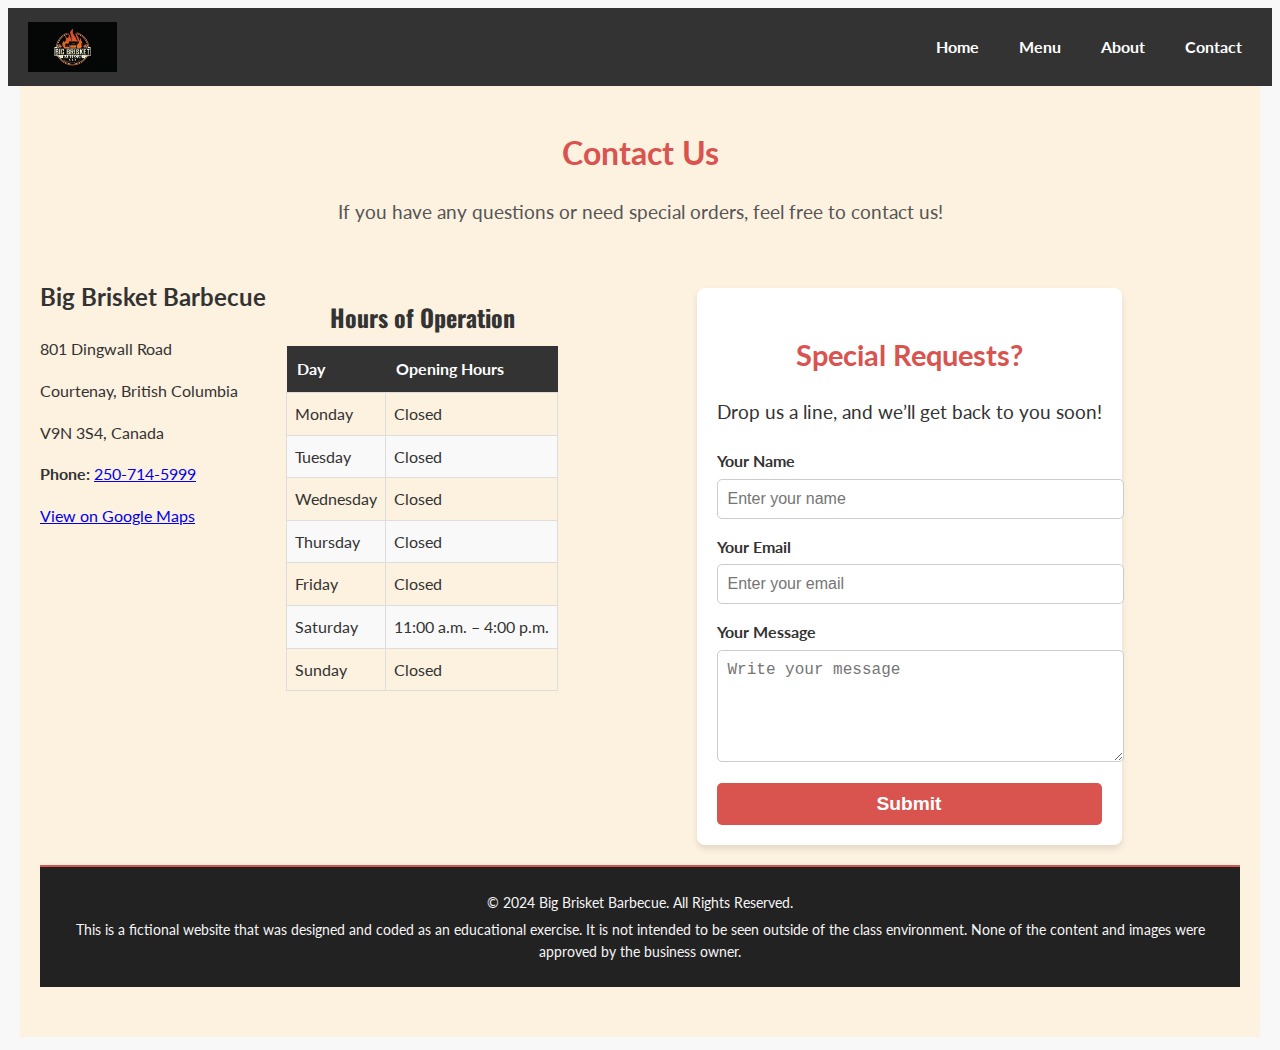
==== commit 56b3b238: "Added hours of operation table to the contact page" ====
--- a/contact.html
+++ b/contact.html
@@ -43,19 +43,47 @@
 
             <!-- Hours Section -->
             <div class="hours">
-                <h2>Hours</h2>
-                <ul>
-                    <li><strong>Mon:</strong> Closed</li>
-                    <li><strong>Tue:</strong> Closed</li>
-                    <li><strong>Wed:</strong> Closed</li>
-                    <li><strong>Thu:</strong> Closed</li>
-                    <li><strong>Fri:</strong> Closed</li>
-                    <li><strong>Sat:</strong> 11:00 a.m. – 4:00 p.m.</li>
-                    <li><strong>Sun:</strong> Closed</li>
-                </ul>
+                <h2>Hours of Operation</h2>
+                <table>
+                    <thead>
+                        <tr>
+                            <th scope="col">Day</th>
+                            <th scope="col">Opening Hours</th>
+                        </tr>
+                    </thead>
+                    <tbody>
+                        <tr>
+                            <td>Monday</td>
+                            <td>Closed</td>
+                        </tr>
+                        <tr>
+                            <td>Tuesday</td>
+                            <td>Closed</td>
+                        </tr>
+                        <tr>
+                            <td>Wednesday</td>
+                            <td>Closed</td>
+                        </tr>
+                        <tr>
+                            <td>Thursday</td>
+                            <td>Closed</td>
+                        </tr>
+                        <tr>
+                            <td>Friday</td>
+                            <td>Closed</td>
+                        </tr>
+                        <tr>
+                            <td>Saturday</td>
+                            <td>11:00 a.m. – 4:00 p.m.</td>
+                        </tr>
+                        <tr>
+                            <td>Sunday</td>
+                            <td>Closed</td>
+                        </tr>
+                    </tbody>
+                </table>
             </div>
-        </div>
-
+            
         <!-- Contact Form Section -->
         <div class="contact-form">
             <h2>Special Requests?</h2>
--- a/style.css
+++ b/style.css
@@ -1,18 +1,6 @@
-/* General Reset */
-* {
-    margin: 0;
-    padding: 0;
-    box-sizing: border-box;
-}
-
-body {
-    font-family: 'Lato', sans-serif;
-    background-color: #f8f8f8;
-    color: #333;
-}
 
 /* General Styles */
-* {
+{
     margin: 0;
     padding: 0;
     box-sizing: border-box;
@@ -67,7 +55,7 @@
     border-radius: 4px;
 }
 iframe {
-    border: none; /* Removes the border around the iframe */
+    border: none; 
 }
 
 
@@ -262,17 +250,20 @@
 }
 
 /* Footer */
+
 .footer {
-    background-color: #333;
-    color: white;
-    text-align: center;
-    padding: 20px;
-    border-top: 2px solid #d9534f;
+    background-color: #222; /* Darker background for more contrast */
+    color: #f5f5f5; /* Light text for readability */
+    text-align: center;
+    padding: 20px;
+    border-top: 2px solid #d9534f; /* Keeps the red border for design consistency */
 }
 
 .footer p {
     margin: 5px 0;
     font-size: 0.9rem;
+    line-height: 1.5;
+    color: #f5f5f5; /* Ensure text contrast with dark background */
 }
 
 /* Desktop Styles */
@@ -401,7 +392,7 @@
 /* Footer */
 .footer {
     padding: 20px;
-    background-color: #333;
+    background-color: #222;
     color: white;
     text-align: center;
     border-top: 2px solid #d9534f;
@@ -411,32 +402,6 @@
     margin: 10px 0;
     line-height: 1.5;
     font-size: 0.9rem;
-}
-
-/* Social Media */
-.social-media {
-    text-align: center;
-    padding: 20px;
-    margin-top: 20px;
-}
-
-.social-media h2 {
-    font-family: 'Oswald', sans-serif;
-    font-size: 1.8rem;
-    color: #d9534f;
-    margin-bottom: 10px;
-}
-
-.social-icons a {
-    margin: 0 10px;
-    color: #d9534f;
-    font-size: 1.2rem;
-    text-decoration: none;
-    transition: color 0.3s ease;
-}
-
-.social-icons a:hover {
-    color: #c43d37;
 }
 
 /* Contact Section */
@@ -472,34 +437,46 @@
     margin-bottom: 30px;
 }
 
-.address, .hours {
-    flex: 1 1 calc(50% - 20px);
-    padding: 20px;
-    background: #fff;
-    border-radius: 8px;
-    box-shadow: 0px 4px 6px rgba(0, 0, 0, 0.1);
-}
-
-.address h2, .hours h2 {
-    font-size: 1.5rem;
-    color: #d9534f;
+.hours {
+    margin: 20px 0;
+    text-align: center;
+}
+
+.hours h2 {
+    font-family: 'Oswald', sans-serif;
+    font-size: 24px;
     margin-bottom: 10px;
 }
 
-.address p, .hours ul {
-    font-size: 1rem;
-    color: #333;
-    line-height: 1.6;
-}
-
-.hours ul {
-    list-style: none;
-    padding: 0;
-}
-
-.hours li {
-    margin-bottom: 5px;
-}
+table {
+    width: 100%;
+    max-width: 600px;
+    margin: 0 auto;
+    border-collapse: collapse;
+    font-family: 'Lato', sans-serif;
+    font-size: 16px;
+    text-align: left;
+}
+
+table thead th {
+    background-color: #333;
+    color: #fff;
+    padding: 10px;
+}
+
+table tbody td {
+    border: 1px solid #ddd;
+    padding: 8px;
+}
+
+table tbody tr:nth-child(even) {
+    background-color: #f9f9f9;
+}
+
+table tbody tr:hover {
+    background-color: #f1f1f1;
+}
+
 
 .contact-form {
     background-color: #fff;
@@ -560,15 +537,6 @@
 .btn-submit:hover {
     background-color: #c43d37;
 }
-
-.footer {
-    text-align: center;
-    margin-top: 30px;
-    font-size: 0.9rem;
-    color: #555;
-    line-height: 1.5;
-}
-
 /* Responsive Design */
 @media (max-width: 768px) {
     .contact-info {
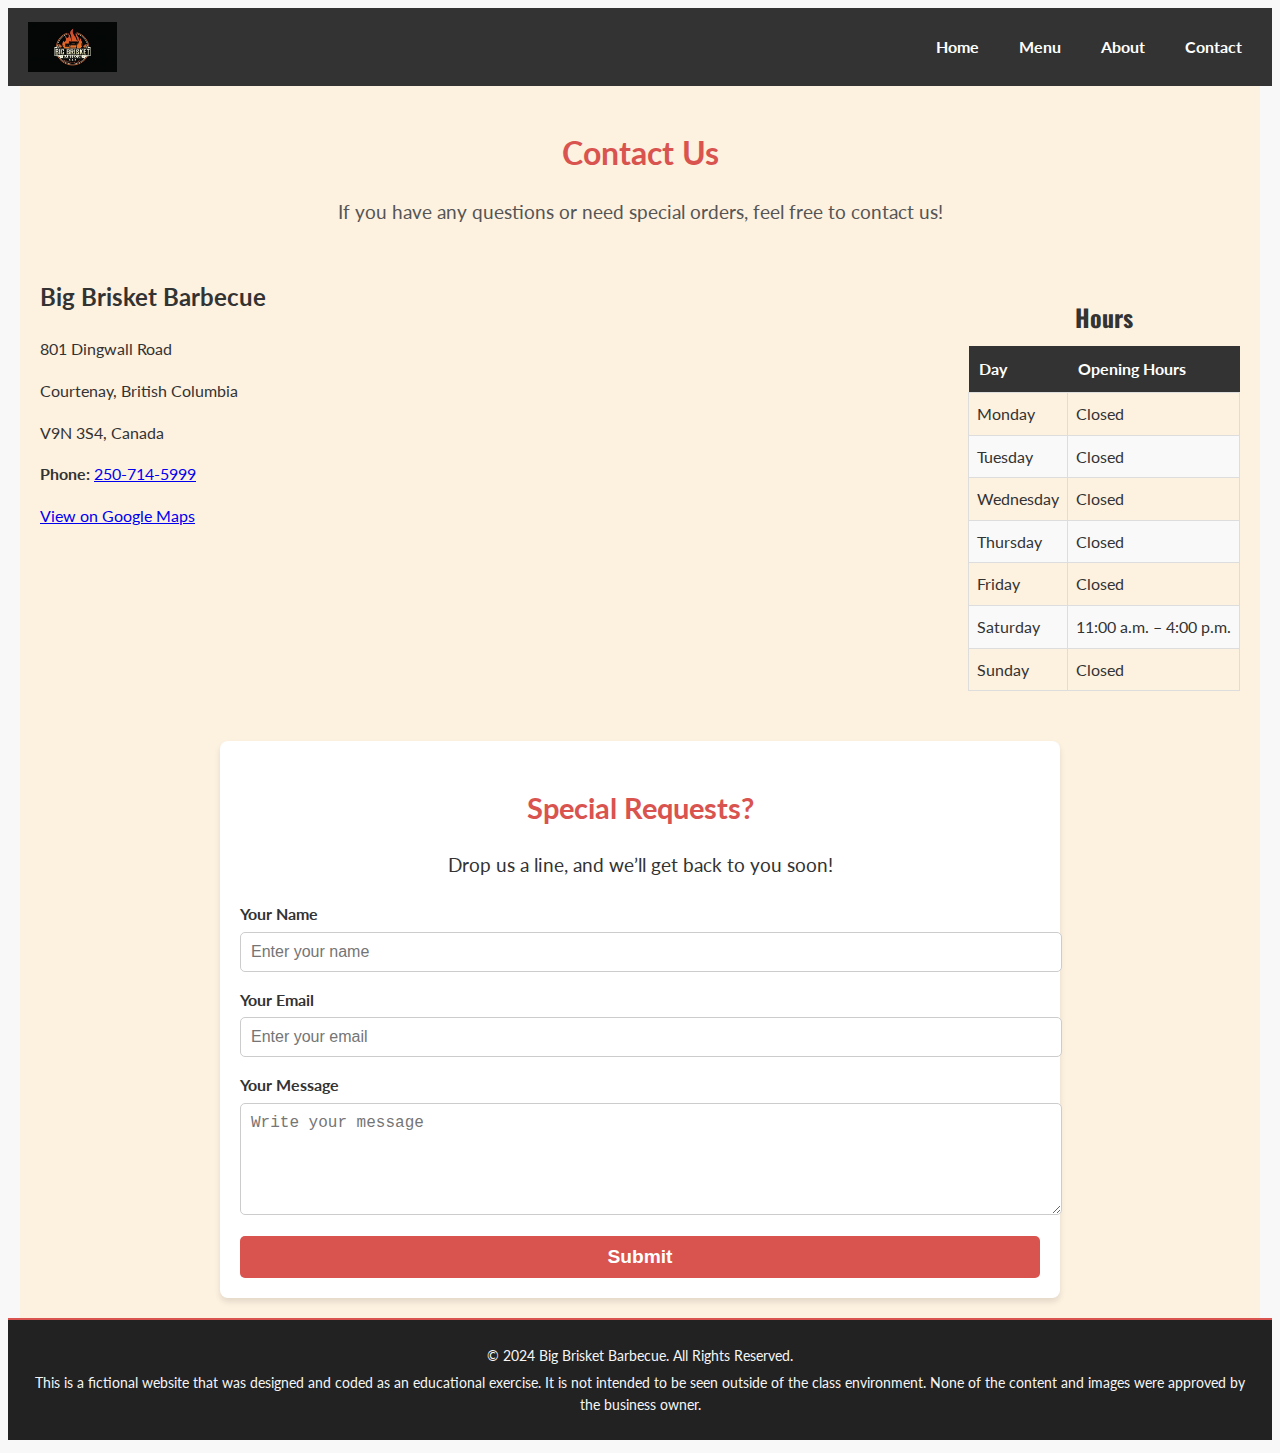
==== commit 01426047: "update contact.html" ====
--- a/contact.html
+++ b/contact.html
@@ -3,9 +3,9 @@
 <head>
     <meta charset="UTF-8">
     <meta name="viewport" content="width=device-width, initial-scale=1.0">
-    <title>Contact Us - Big Brisket Barbecue</title>
     <link rel="stylesheet" href="style.css">
     <link href="https://fonts.googleapis.com/css2?family=Lato:wght@400;700&family=Oswald:wght@400;700&display=swap" rel="stylesheet">
+    <title>Contact Us - Big Brisket Barbecue</title>
 </head>
 <body>
     <!-- Navigation Bar -->
@@ -43,12 +43,12 @@
 
             <!-- Hours Section -->
             <div class="hours">
-                <h2>Hours of Operation</h2>
+                <h2>Hours</h2>
                 <table>
                     <thead>
                         <tr>
-                            <th scope="col">Day</th>
-                            <th scope="col">Opening Hours</th>
+                            <th>Day</th>
+                            <th>Opening Hours</th>
                         </tr>
                     </thead>
                     <tbody>
@@ -83,7 +83,8 @@
                     </tbody>
                 </table>
             </div>
-            
+        </div> <!-- Properly closed contact-info div -->
+
         <!-- Contact Form Section -->
         <div class="contact-form">
             <h2>Special Requests?</h2>
@@ -104,12 +105,12 @@
                 <button type="submit" class="btn-submit">Submit</button>
             </form>
         </div>
+    </section> <!-- Properly closed contact section -->
 
-        <!-- Footer Section -->
-        <footer class="footer">
-            <p>&copy; 2024 Big Brisket Barbecue. All Rights Reserved.</p>
-            <p>This is a fictional website that was designed and coded as an educational exercise. It is not intended to be seen outside of the class environment. None of the content and images were approved by the business owner.</p>
-        </footer>
-    </section>
+    <!-- Footer Section -->
+    <footer class="footer">
+        <p>&copy; 2024 Big Brisket Barbecue. All Rights Reserved.</p>
+        <p>This is a fictional website that was designed and coded as an educational exercise. It is not intended to be seen outside of the class environment. None of the content and images were approved by the business owner.</p>
+    </footer>
 </body>
 </html>
--- a/style.css
+++ b/style.css
@@ -102,24 +102,11 @@
 }
 
 /* Video Section */
-.video-container {
-    position: relative;
-    width: 100%;
-    padding-bottom: 56.25%;
-    margin: 20px auto;
-    max-width: 600px;
-    border-radius: 8px;
-    overflow: hidden;
-    box-shadow: 0px 4px 8px rgba(0, 0, 0, 0.1);
-}
-
 .video-container iframe {
-    position: absolute;
-    top: 0;
-    left: 0;
-    width: 100%;
-    height: 100%;
     border: none;
+    width: 100%; /* Optional: Makes the video responsive */
+    max-width: 800px; /* Optional: Restricts width on larger screens */
+    height: 450px; /* Adjust height proportionally */
 }
 
 /* Testimonials Section */
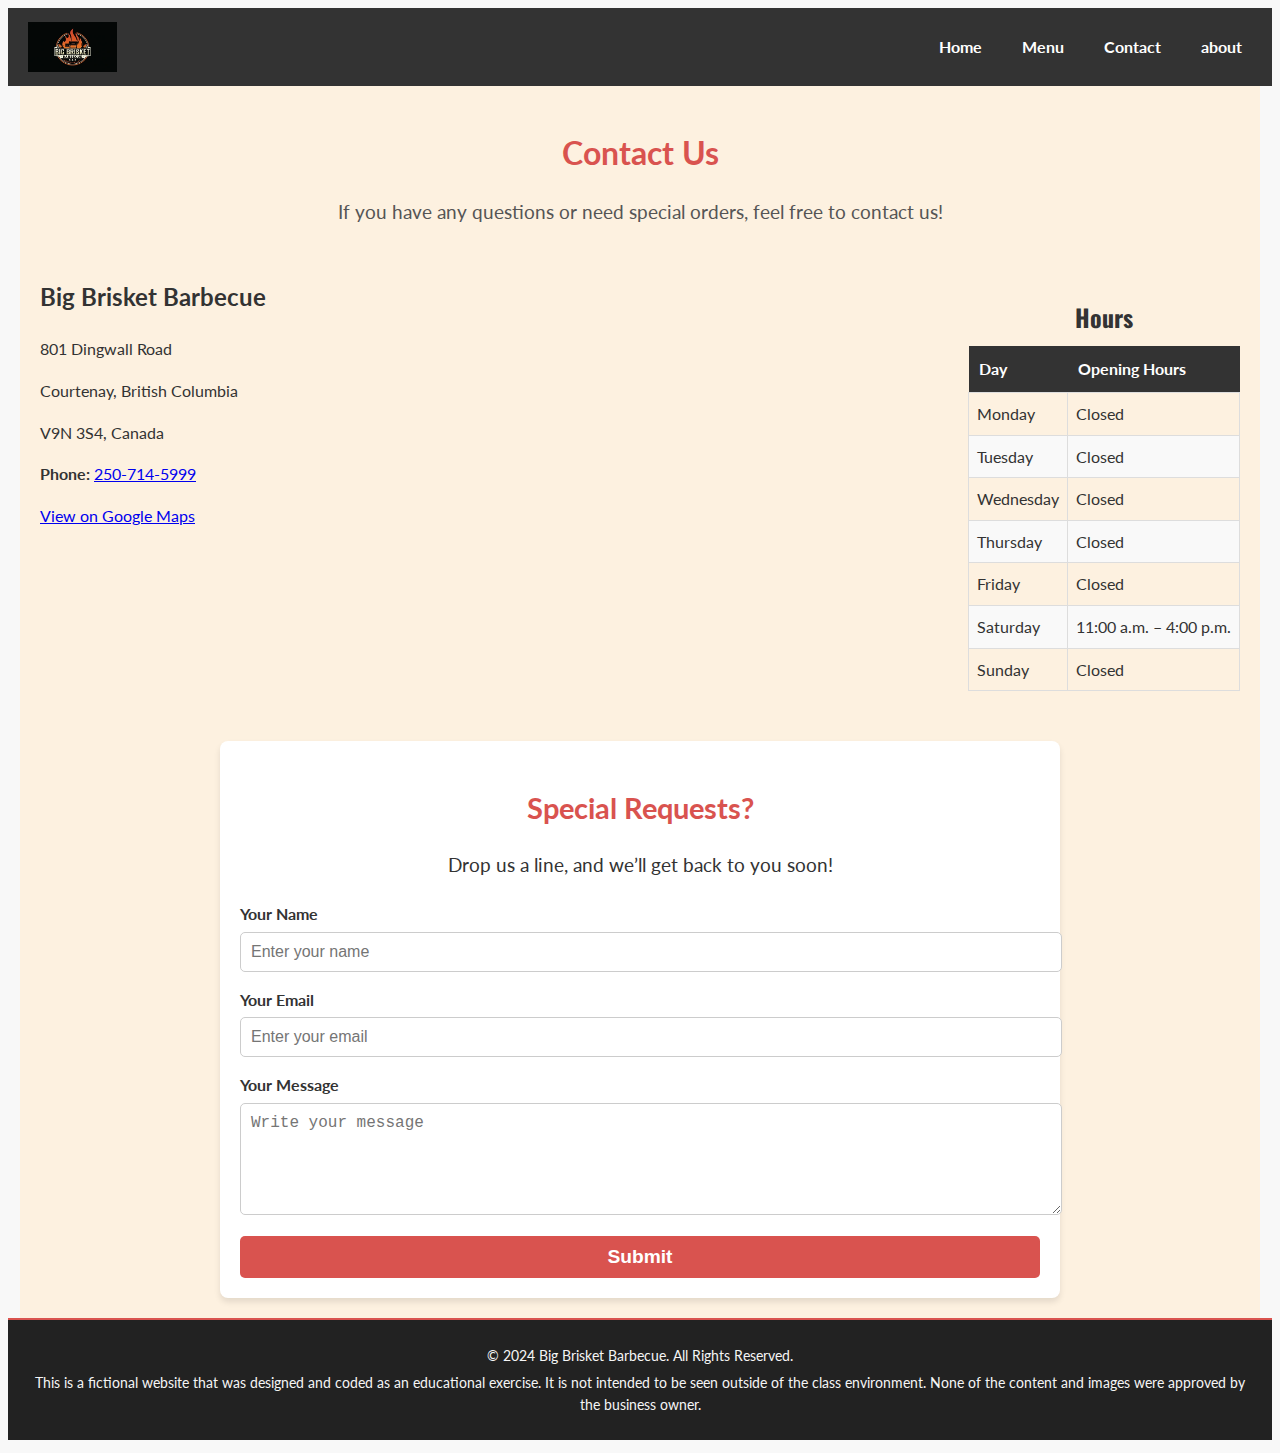
==== commit cc47b6ff: "putting in correct order" ====
--- a/contact.html
+++ b/contact.html
@@ -17,8 +17,8 @@
             <ul class="nav-links">
                 <li><a href="index.html">Home</a></li>
                 <li><a href="menu.html">Menu</a></li>
-                <li><a href="about.html">About</a></li>
                 <li><a href="contact.html">Contact</a></li>
+                <li><a href="about.html">about</a></li>
             </ul>
         </nav>
     </header>
